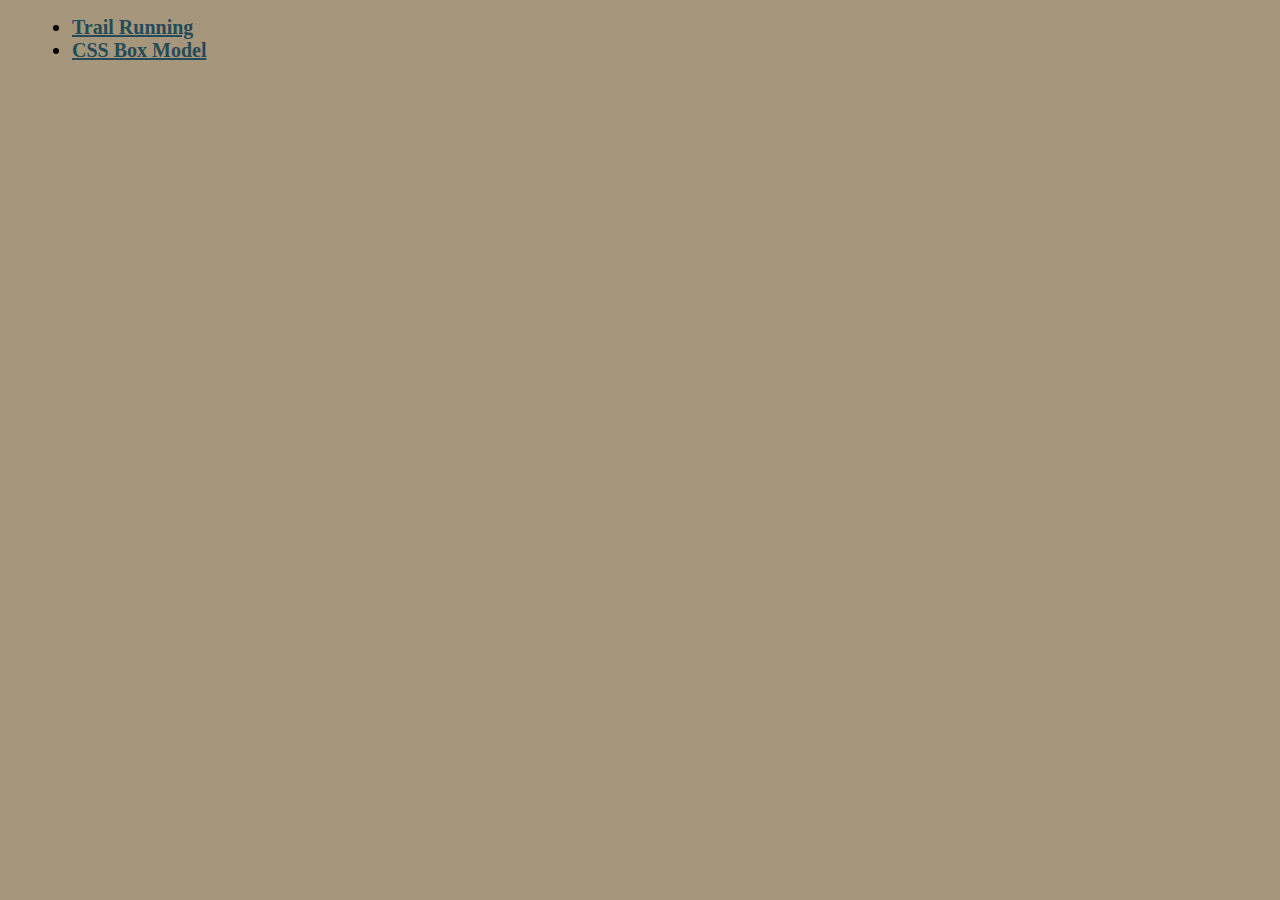
==== index.html @ 85f35043 "first upload" ====
<!doctype html>
<html lang="en-US">

<head>
	<meta charset="UTF-8">

<title>Trail Running</title>

<meta name="description" content="A brief view of trail running in Ogden">
<meta name="keywords" content="Odgen, trail running, trails, running">
<meta name="author" content= "Linda DuHadway, Reese Allen">
<meta name="viewport" content="width=device-width, initial-scale=1.0">

<link rel="stylesheet" href="resources/running_style.css">

</head>

<body>





<ul>
    <li><a href="running.html">Trail Running</a></li>
    <li><a href="box_model.html">CSS Box Model</a></li>
<ul>
---- resources/running_style.css ----
/* 
blue: #448AA6
brown: #A6977C
dark brown: #756B5D
pink: #FFBCD0
dark blue: #254A59
*/

body {
	background-color: #A6977C;
	padding: 0 24px 36px 24px;
}

a {
	color: #254A59;
	font-weight: bold;
}

a:hover {
	color: #FFBCD0;
}

h1, h2 {
	color: #756B5D;
}

h1 {
	text-align: center;
}


p.picture {
	text-align: center;
}

p, li, th, td {
	font-size: 20px;
}

th, td {
	border-color: #FFBCD0;
	border-style: solid;
	border-width: 6px;
	padding: 6px 12px 8px 16px;
}

table {
	border-collapse: collapse;
	margin-left: auto;
	margin-right: auto;
}
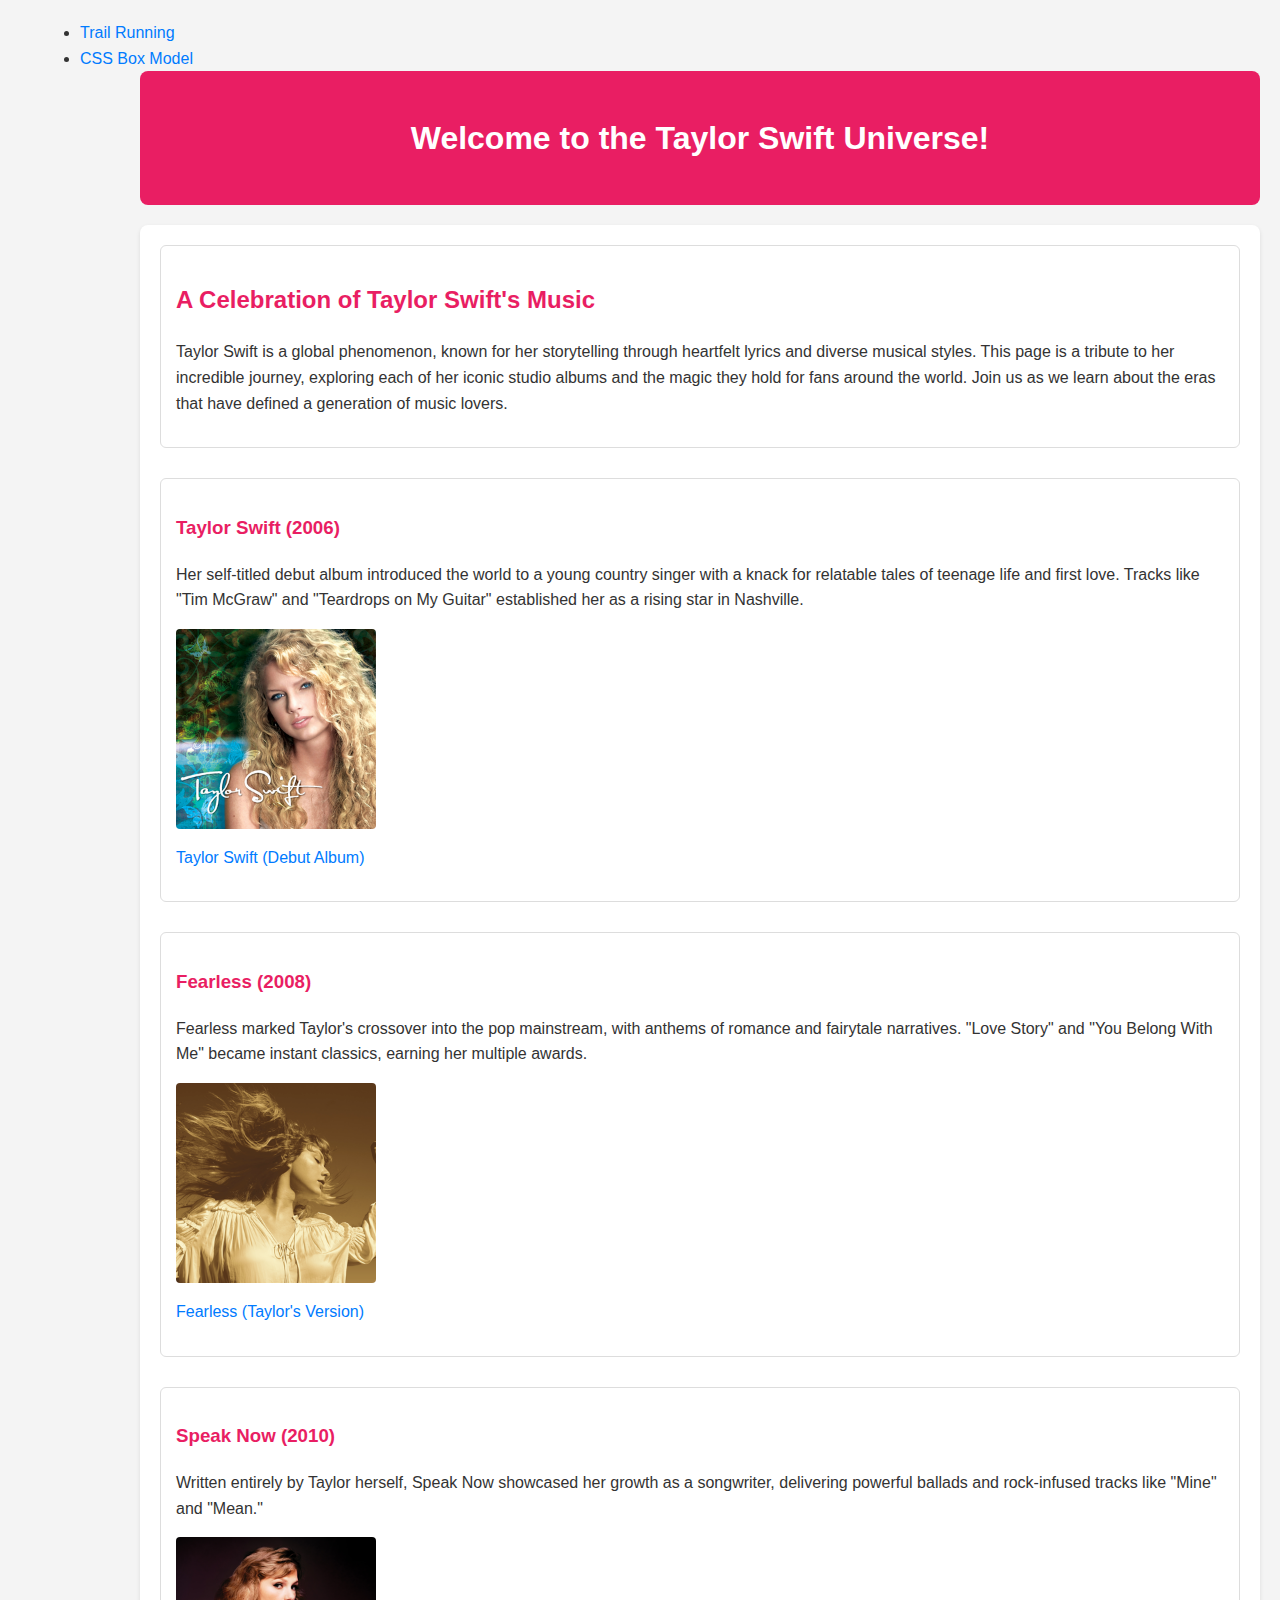
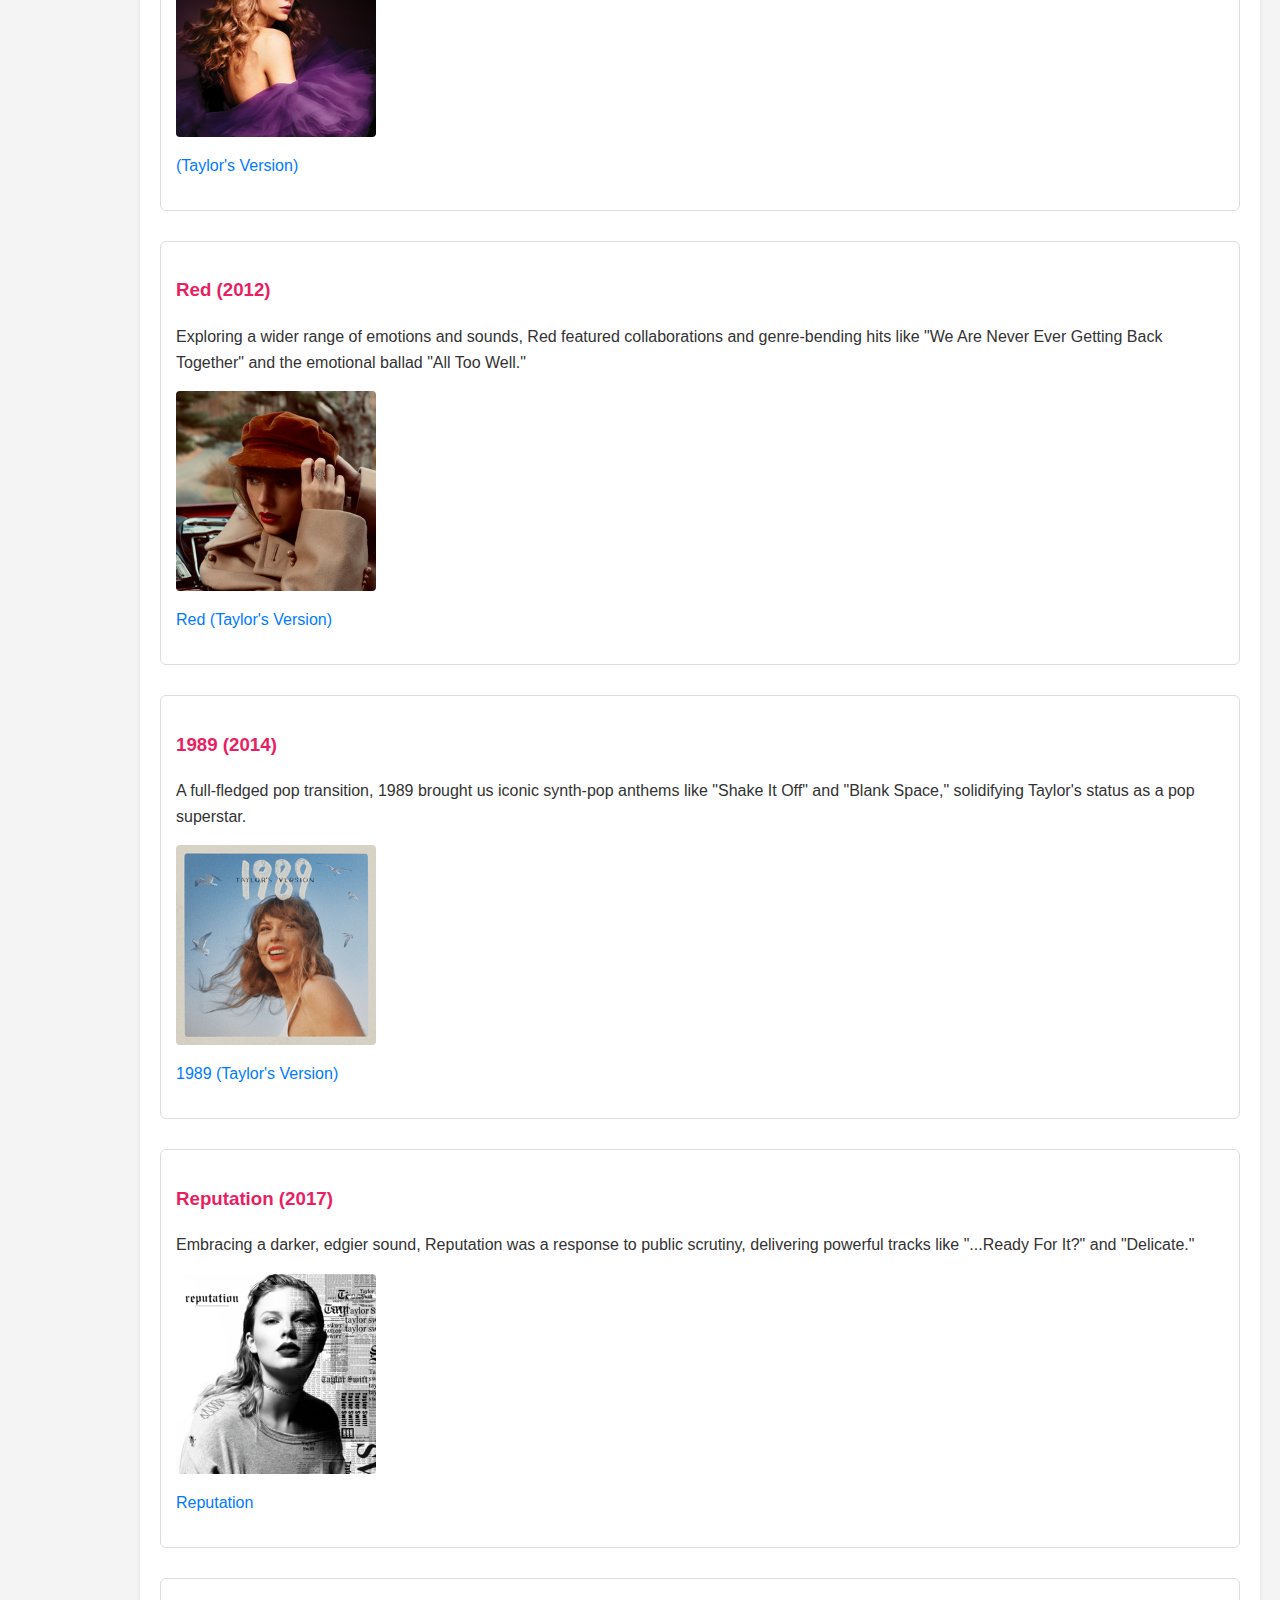
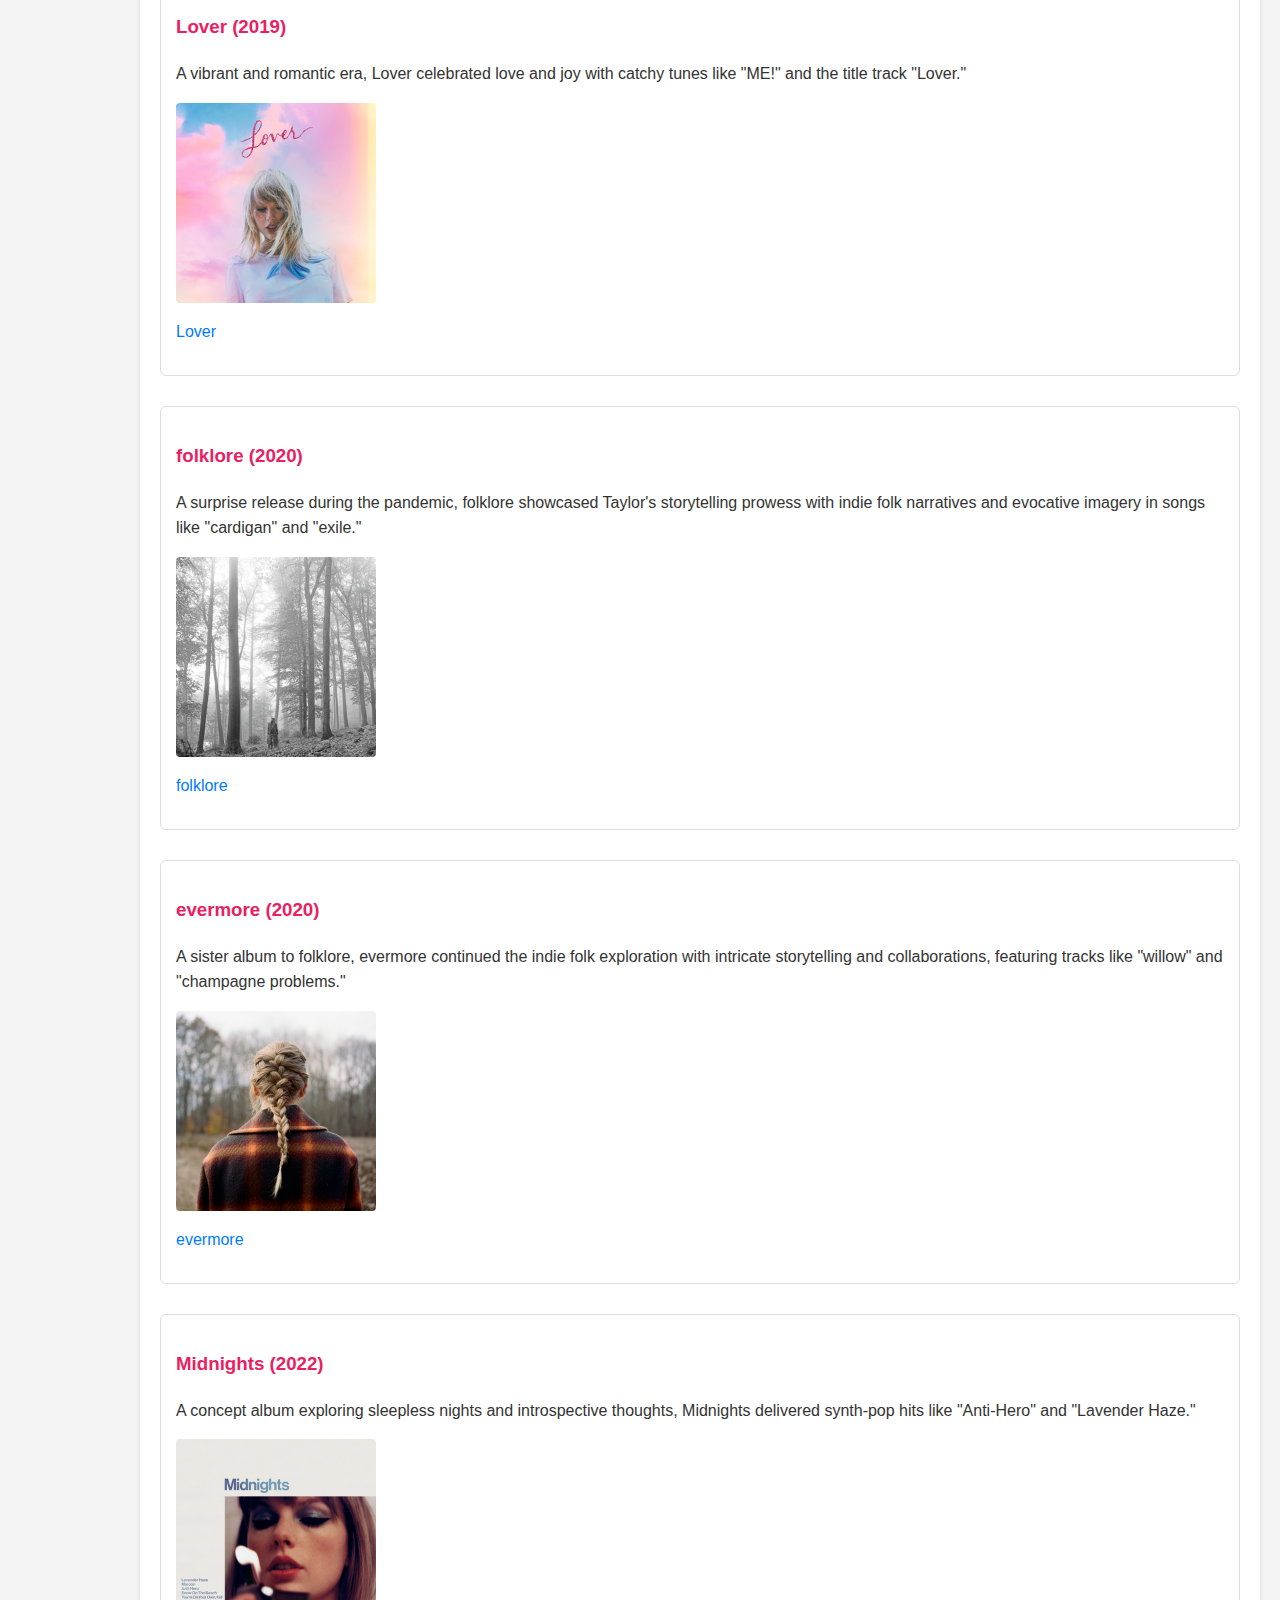
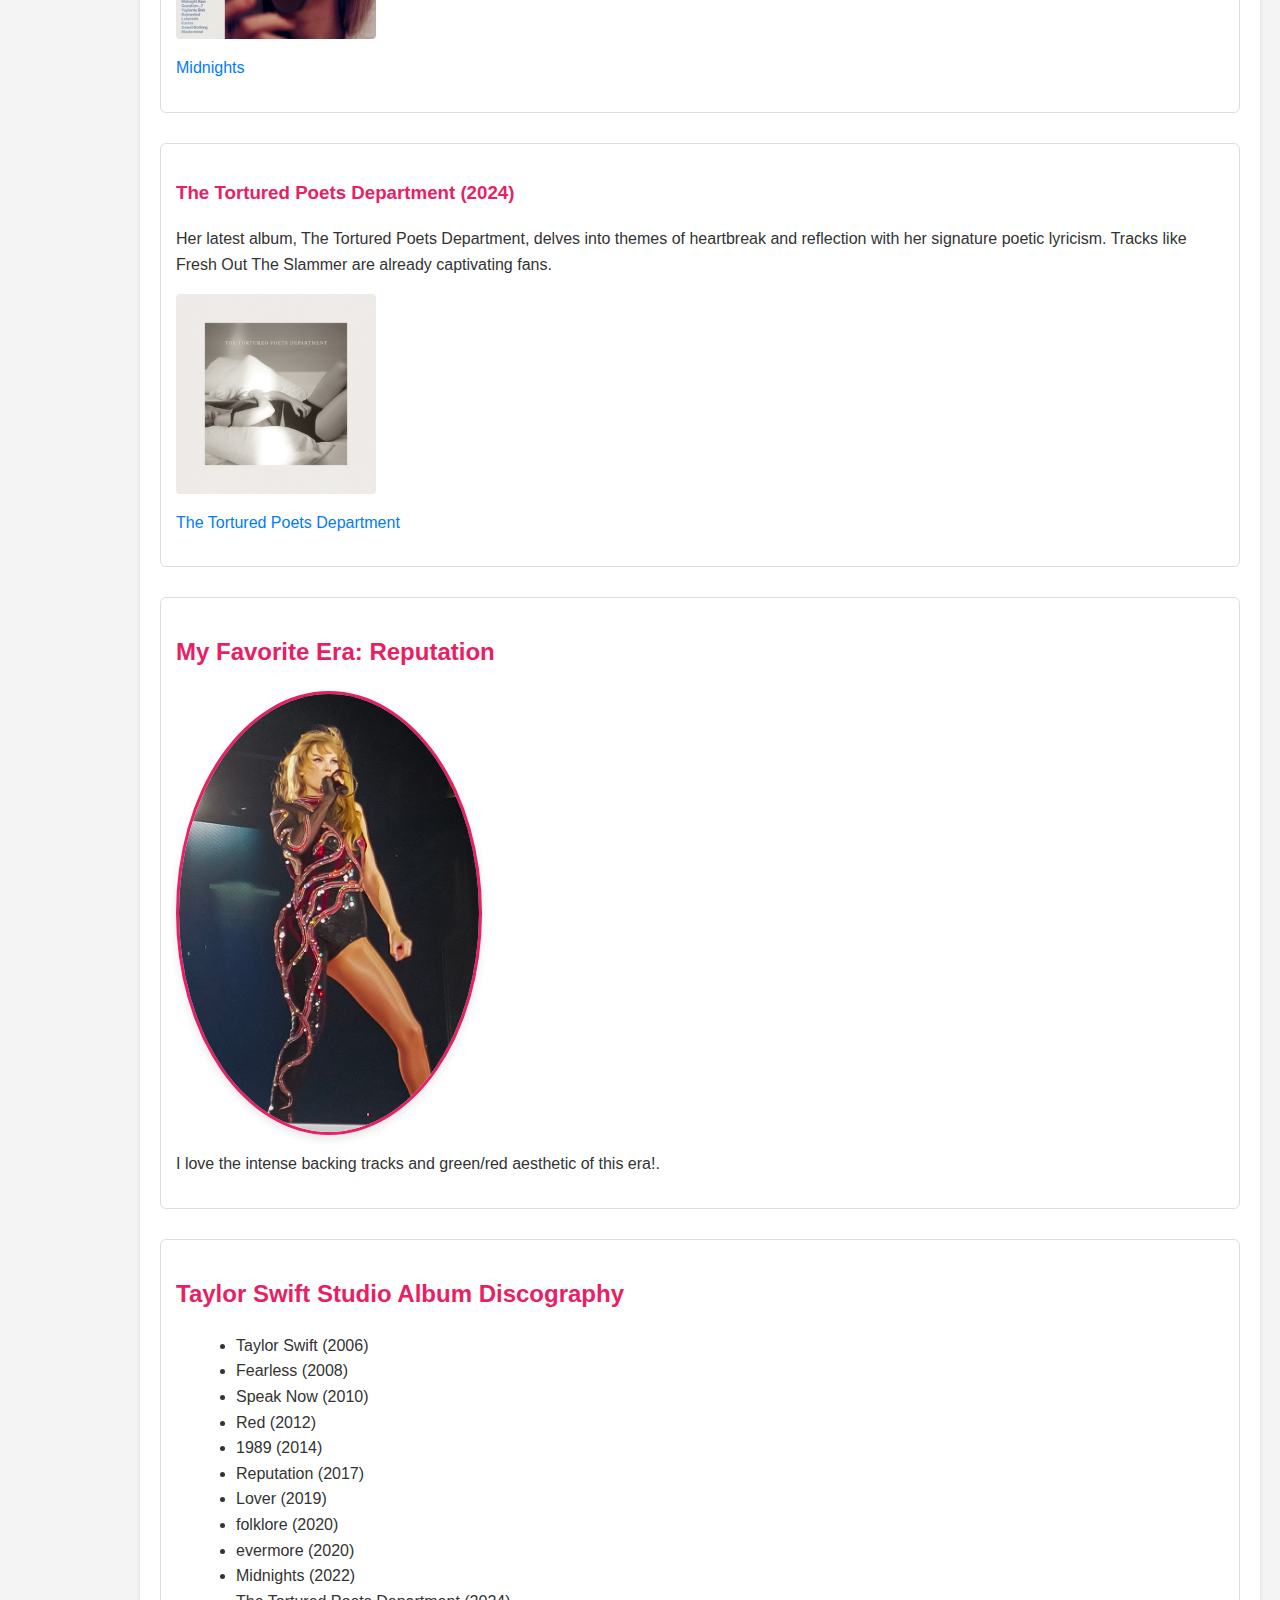
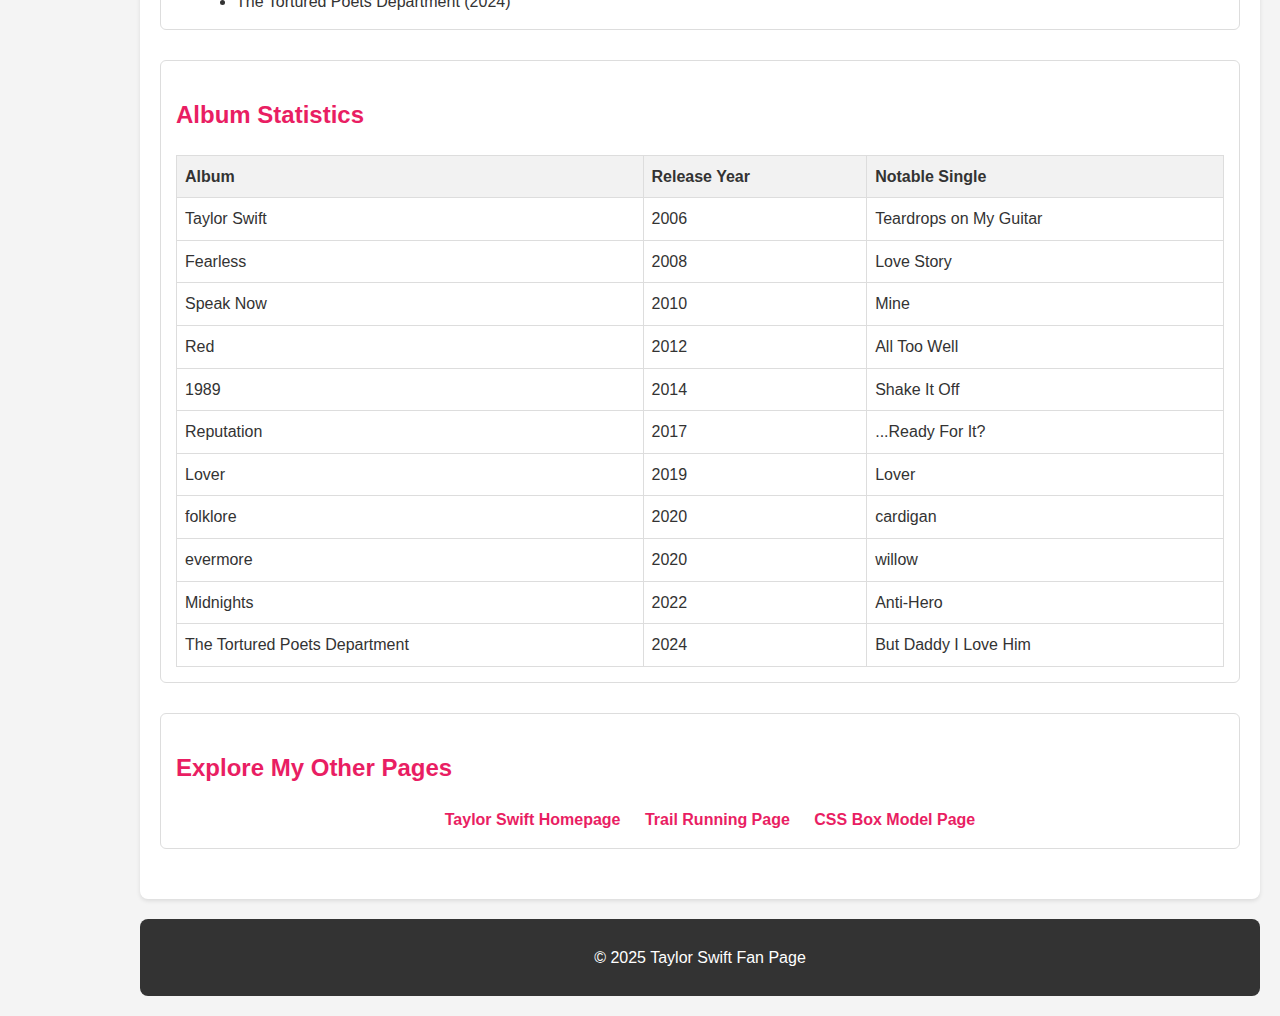
==== commit 00e38505: "added new index page and images" ====
--- a/index.html
+++ b/index.html
@@ -1,27 +1,217 @@
-<!doctype html>
-<html lang="en-US">
-
+<!DOCTYPE html>
+<html lang="en">
 <head>
-	<meta charset="UTF-8">
-
-<title>Trail Running</title>
-
-<meta name="description" content="A brief view of trail running in Ogden">
-<meta name="keywords" content="Odgen, trail running, trails, running">
-<meta name="author" content= "Linda DuHadway, Reese Allen">
-<meta name="viewport" content="width=device-width, initial-scale=1.0">
-
-<link rel="stylesheet" href="resources/running_style.css">
-
+    <meta charset="UTF-8">
+    <meta name="viewport" content="width=device-width, initial-scale=1.0">
+    <meta name="description" content="A fan-made homepage dedicated to Taylor Swift's incredible discography. Explore her albums, iconic eras, and more!">
+    <meta name="keywords" content="Taylor Swift, music, albums, eras, Swifties, fan page">
+    <meta name="author" content="Your Name (or anonymous)">
+    <title>Taylor Swift: A Journey Through the Eras</title>
+    <link rel="stylesheet" href="styles.css">
 </head>
-
 <body>
 
-
-
-
-
-<ul>
-    <li><a href="running.html">Trail Running</a></li>
-    <li><a href="box_model.html">CSS Box Model</a></li>
-<ul>+		<ul>
+		    <li><a href="running.html">Trail Running</a></li>
+		    <li><a href="box_model.html">CSS Box Model</a></li>
+		<ul>
+
+
+    <header>
+        <h1>Welcome to the Taylor Swift Universe!</h1>
+    </header>
+
+    <main>
+        <section id="introduction">
+            <h2>A Celebration of Taylor Swift's Music</h2>
+            <p>Taylor Swift is a global phenomenon, known for her storytelling through heartfelt lyrics and diverse musical styles. This page is a tribute to her incredible journey, exploring each of her iconic studio albums and the magic they hold for fans around the world. Join us as we learn about the eras that have defined a generation of music lovers.</p>
+        </section>
+
+        <section id="taylor-swift">
+            <h3>Taylor Swift (2006)</h3>
+            <p>Her self-titled debut album introduced the world to a young country singer with a knack for relatable tales of teenage life and first love. Tracks like "Tim McGraw" and "Teardrops on My Guitar" established her as a rising star in Nashville.</p>
+            <img src="images/taylor_swift.jpg" alt="Taylor Swift Album Cover" width="200">
+            <p><a href="https://en.wikipedia.org/wiki/Taylor_Swift_(album)" target="_blank">Taylor Swift (Debut Album)</a></p>
+        </section>
+
+        <section id="fearless">
+            <h3>Fearless (2008)</h3>
+            <p>Fearless marked Taylor's crossover into the pop mainstream, with anthems of romance and fairytale narratives. "Love Story" and "You Belong With Me" became instant classics, earning her multiple awards.</p>
+            <img src="images/fearless.jpg" alt="Fearless Album Cover" width="200">
+            <p><a href="https://en.wikipedia.org/wiki/Fearless_(Taylor%27s_Version)" target="_blank">Fearless (Taylor's Version)</a></p>
+        </section>
+
+        <section id="speak-now">
+            <h3>Speak Now (2010)</h3>
+            <p>Written entirely by Taylor herself, Speak Now showcased her growth as a songwriter, delivering powerful ballads and rock-infused tracks like "Mine" and "Mean."</p>
+            <img src="images/speak_now.jpg" alt="Speak Now Album Cover" width="200">
+            <p><a href="https://en.wikipedia.org/wiki/Speak_Now_(Taylor%27s_Version)" target="_blank">(Taylor's Version)</a></p>
+        </section>
+
+        <section id="red">
+            <h3>Red (2012)</h3>
+            <p>Exploring a wider range of emotions and sounds, Red featured collaborations and genre-bending hits like "We Are Never Ever Getting Back Together" and the emotional ballad "All Too Well."</p>
+            <img src="images/red.jpg" alt="Red Album Cover" width="200">
+            <p><a href="https://en.wikipedia.org/wiki/Red_(Taylor%27s_Version)" target="_blank">Red (Taylor's Version)</a></p>
+        </section>
+
+        <section id="1989">
+            <h3>1989 (2014)</h3>
+            <p>A full-fledged pop transition, 1989 brought us iconic synth-pop anthems like "Shake It Off" and "Blank Space," solidifying Taylor's status as a pop superstar.</p>
+            <img src="images/1989.jpg" alt="1989 Album Cover" width="200">
+            <p><a href="https://en.wikipedia.org/wiki/1989_(Taylor%27s_Version)" target="_blank">1989 (Taylor's Version)</a></p>
+        </section>
+
+        <section id="reputation">
+            <h3>Reputation (2017)</h3>
+            <p>Embracing a darker, edgier sound, Reputation was a response to public scrutiny, delivering powerful tracks like "...Ready For It?" and "Delicate."</p>
+            <img src="images/reputation.jpg" alt="Reputation Album Cover" width="200">
+            <p><a href="https://en.wikipedia.org/wiki/Reputation_(Taylor_Swift_album)" target="_blank">Reputation</a></p>
+        </section>
+
+        <section id="lover">
+            <h3>Lover (2019)</h3>
+            <p>A vibrant and romantic era, Lover celebrated love and joy with catchy tunes like "ME!" and the title track "Lover."</p>
+            <img src="images/lover.jpg" alt="Lover Album Cover" width="200">
+            <p><a href="https://en.wikipedia.org/wiki/Lover_(Taylor_Swift_album)" target="_blank">Lover</a></p>
+        </section>
+
+        <section id="folklore">
+            <h3>folklore (2020)</h3>
+            <p>A surprise release during the pandemic, folklore showcased Taylor's storytelling prowess with indie folk narratives and evocative imagery in songs like "cardigan" and "exile."</p>
+            <img src="images/folklore.jpg" alt="folklore Album Cover" width="200">
+            <p><a href="https://en.wikipedia.org/wiki/Folklore_(Taylor_Swift_album)" target="_blank">folklore</a></p>
+        </section>
+
+        <section id="evermore">
+            <h3>evermore (2020)</h3>
+            <p>A sister album to folklore, evermore continued the indie folk exploration with intricate storytelling and collaborations, featuring tracks like "willow" and "champagne problems."</p>
+            <img src="images/evermore.jpg" alt="evermore Album Cover" width="200">
+            <p><a href="https://en.wikipedia.org/wiki/Evermore_(Taylor_Swift_album)" target="_blank">evermore</a></p>
+        </section>
+
+        <section id="midnights">
+            <h3>Midnights (2022)</h3>
+            <p>A concept album exploring sleepless nights and introspective thoughts, Midnights delivered synth-pop hits like "Anti-Hero" and "Lavender Haze."</p>
+            <img src="images/midnights.jpg" alt="Midnights Album Cover" width="200">
+            <p><a href="https://en.wikipedia.org/wiki/Midnights_(Taylor_Swift_album)" target="_blank">Midnights</a></p>
+        </section>
+
+        <section id="the-tortured-poets-department">
+            <h3>The Tortured Poets Department (2024)</h3>
+            <p>Her latest album, The Tortured Poets Department, delves into themes of heartbreak and reflection with her signature poetic lyricism. Tracks like Fresh Out The Slammer are already captivating fans.</p>
+            <img src="images/ttpd.jpg" alt="The Tortured Poets Department Album Cover" width="200">
+            <p><a href="https://en.wikipedia.org/wiki/The_Tortured_Poets_Department" target="_blank">The Tortured Poets Department</a></p>
+        </section>
+
+        <section id="favorite-era">
+            <h2>My Favorite Era: Reputation</h2>
+            <a href="#reputation">
+                <img src="images/reputation_era.jpg" alt="Reputation Era Image" width="300">
+            </a>
+            <p>I love the intense backing tracks and green/red aesthetic of this era!.</p>
+        </section>
+
+        <section id="discography">
+            <h2>Taylor Swift Studio Album Discography</h2>
+            <ul>
+                <li>Taylor Swift (2006)</li>
+                <li>Fearless (2008)</li>
+                <li>Speak Now (2010)</li>
+                <li>Red (2012)</li>
+                <li>1989 (2014)</li>
+                <li>Reputation (2017)</li>
+                <li>Lover (2019)</li>
+                <li>folklore (2020)</li>
+                <li>evermore (2020)</li>
+                <li>Midnights (2022)</li>
+                <li>The Tortured Poets Department (2024)</li>
+            </ul>
+        </section>
+
+        <section id="album-stats">
+            <h2>Album Statistics</h2>
+            <table>
+                <thead>
+                    <tr>
+                        <th>Album</th>
+                        <th>Release Year</th>
+                        <th>Notable Single</th>
+                    </tr>
+                </thead>
+                <tbody>
+                    <tr>
+                        <td>Taylor Swift</td>
+                        <td>2006</td>
+                        <td>Teardrops on My Guitar</td>
+                    </tr>
+                    <tr>
+                        <td>Fearless</td>
+                        <td>2008</td>
+                        <td>Love Story</td>
+                    </tr>
+                    <tr>
+                        <td>Speak Now</td>
+                        <td>2010</td>
+                        <td>Mine</td>
+                    </tr>
+                    <tr>
+                        <td>Red</td>
+                        <td>2012</td>
+                        <td>All Too Well</td>
+                    </tr>
+                    <tr>
+                        <td>1989</td>
+                        <td>2014</td>
+                        <td>Shake It Off</td>
+                    </tr>
+                    <tr>
+                        <td>Reputation</td>
+                        <td>2017</td>
+                        <td>...Ready For It?</td>
+                    </tr>
+                    <tr>
+                        <td>Lover</td>
+                        <td>2019</td>
+                        <td>Lover</td>
+                    </tr>
+                    <tr>
+                        <td>folklore</td>
+                        <td>2020</td>
+                        <td>cardigan</td>
+                    </tr>
+                    <tr>
+                        <td>evermore</td>
+                        <td>2020</td>
+                        <td>willow</td>
+                    </tr>
+                    <tr>
+                        <td>Midnights</td>
+                        <td>2022</td>
+                        <td>Anti-Hero</td>
+                    </tr>
+                    <tr>
+                        <td>The Tortured Poets Department</td>
+                        <td>2024</td>
+                        <td>But Daddy I Love Him</td>
+                    </tr>
+                </tbody>
+            </table>
+        </section>
+
+        <section id="navigation">
+            <h2>Explore My Other Pages</h2>
+            <ul>
+                <li><a href="index.html">Taylor Swift Homepage</a></li>
+                <li><a href="trail-running.html">Trail Running Page</a></li>
+                <li><a href="css-box-model.html">CSS Box Model Page</a></li>
+            </ul>
+        </section>
+    </main>
+
+    <footer>
+        <p>&copy; 2025 Taylor Swift Fan Page</p>
+    </footer>
+</body>
+</html>
+
--- a/styles.css
+++ b/styles.css
@@ -0,0 +1,113 @@
+body {
+    font-family: sans-serif;
+    line-height: 1.6;
+    margin: 20px;
+    background-color: #f4f4f4;
+    color: #333;
+}
+
+header {
+    background-color: #e91e63; /* A vibrant pink, Taylor Swift-esque */
+    color: white;
+    padding: 20px;
+    text-align: center;
+    margin-bottom: 20px;
+    border-radius: 8px;
+}
+
+main {
+    background-color: white;
+    padding: 20px;
+    border-radius: 8px;
+    box-shadow: 0 2px 4px rgba(0, 0, 0, 0.1);
+}
+
+section {
+    margin-bottom: 30px;
+    padding: 15px;
+    border: 1px solid #ddd;
+    border-radius: 6px;
+}
+
+h2, h3 {
+    color: #e91e63;
+}
+
+img {
+    max-width: 100%;
+    height: auto;
+    display: block;
+    margin: 10px 0;
+    border-radius: 4px;
+}
+
+a {
+    color: #007bff;
+    text-decoration: none;
+}
+
+a:hover {
+    text-decoration: underline;
+}
+
+ul {
+    list-style-type: disc;
+    margin-left: 20px;
+}
+
+table {
+    width: 100%;
+    border-collapse: collapse;
+    margin-top: 15px;
+}
+
+th, td {
+    border: 1px solid #ddd;
+    padding: 8px;
+    text-align: left;
+}
+
+th {
+    background-color: #f2f2f2;
+}
+
+footer {
+    text-align: center;
+    margin-top: 20px;
+    padding: 10px;
+    background-color: #333;
+    color: white;
+    border-radius: 8px;
+}
+
+/* Specific styling for the navigation list */
+#navigation ul {
+    list-style-type: none;
+    padding: 0;
+    text-align: center;
+}
+
+#navigation li {
+    display: inline;
+    margin: 0 10px;
+}
+
+#navigation a {
+    color: #e91e63;
+    font-weight: bold;
+}
+
+#navigation a:hover {
+    color: #c2185b;
+}
+
+/* Style for the favorite era graphic link */
+#favorite-era img {
+    border: 3px solid #e91e63;
+    border-radius: 50%; /* Makes it circular */
+    box-shadow: 0 4px 8px rgba(0, 0, 0, 0.1);
+}
+
+#favorite-era img:hover {
+    opacity: 0.8;
+}